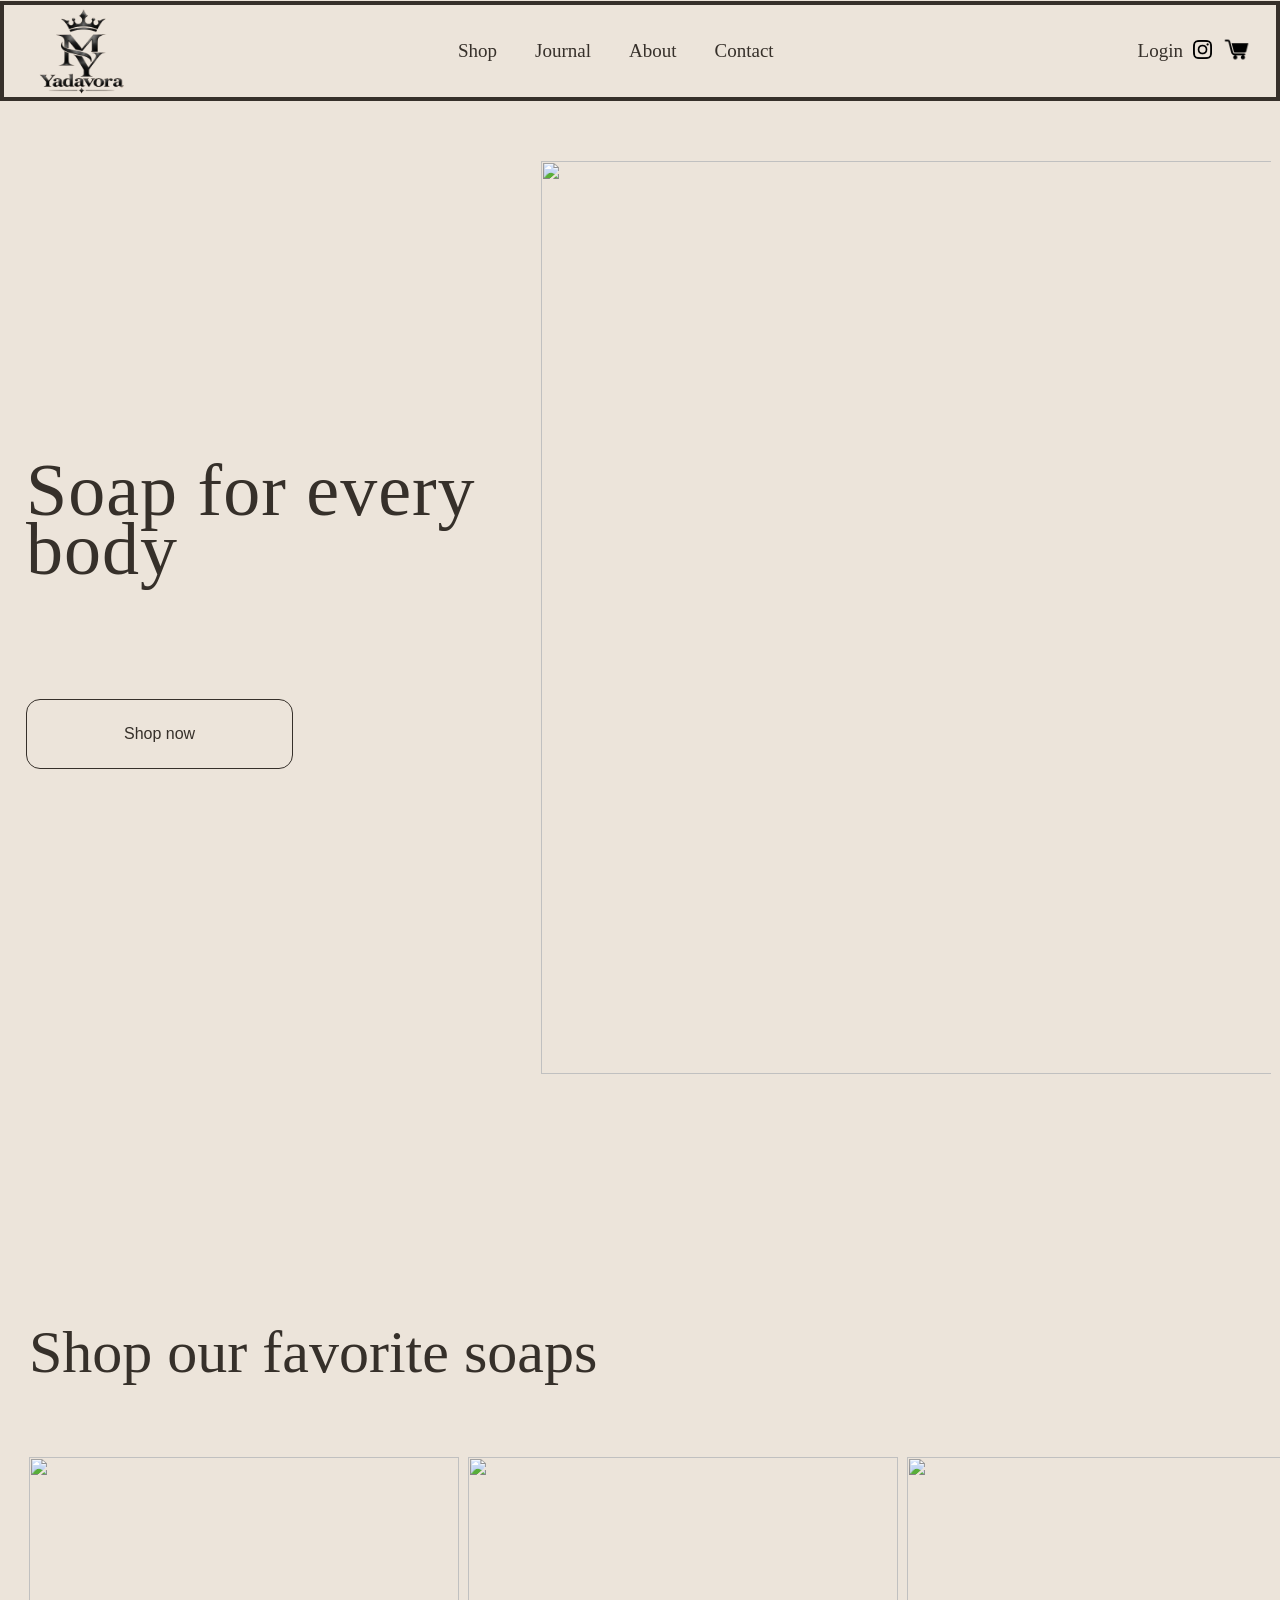
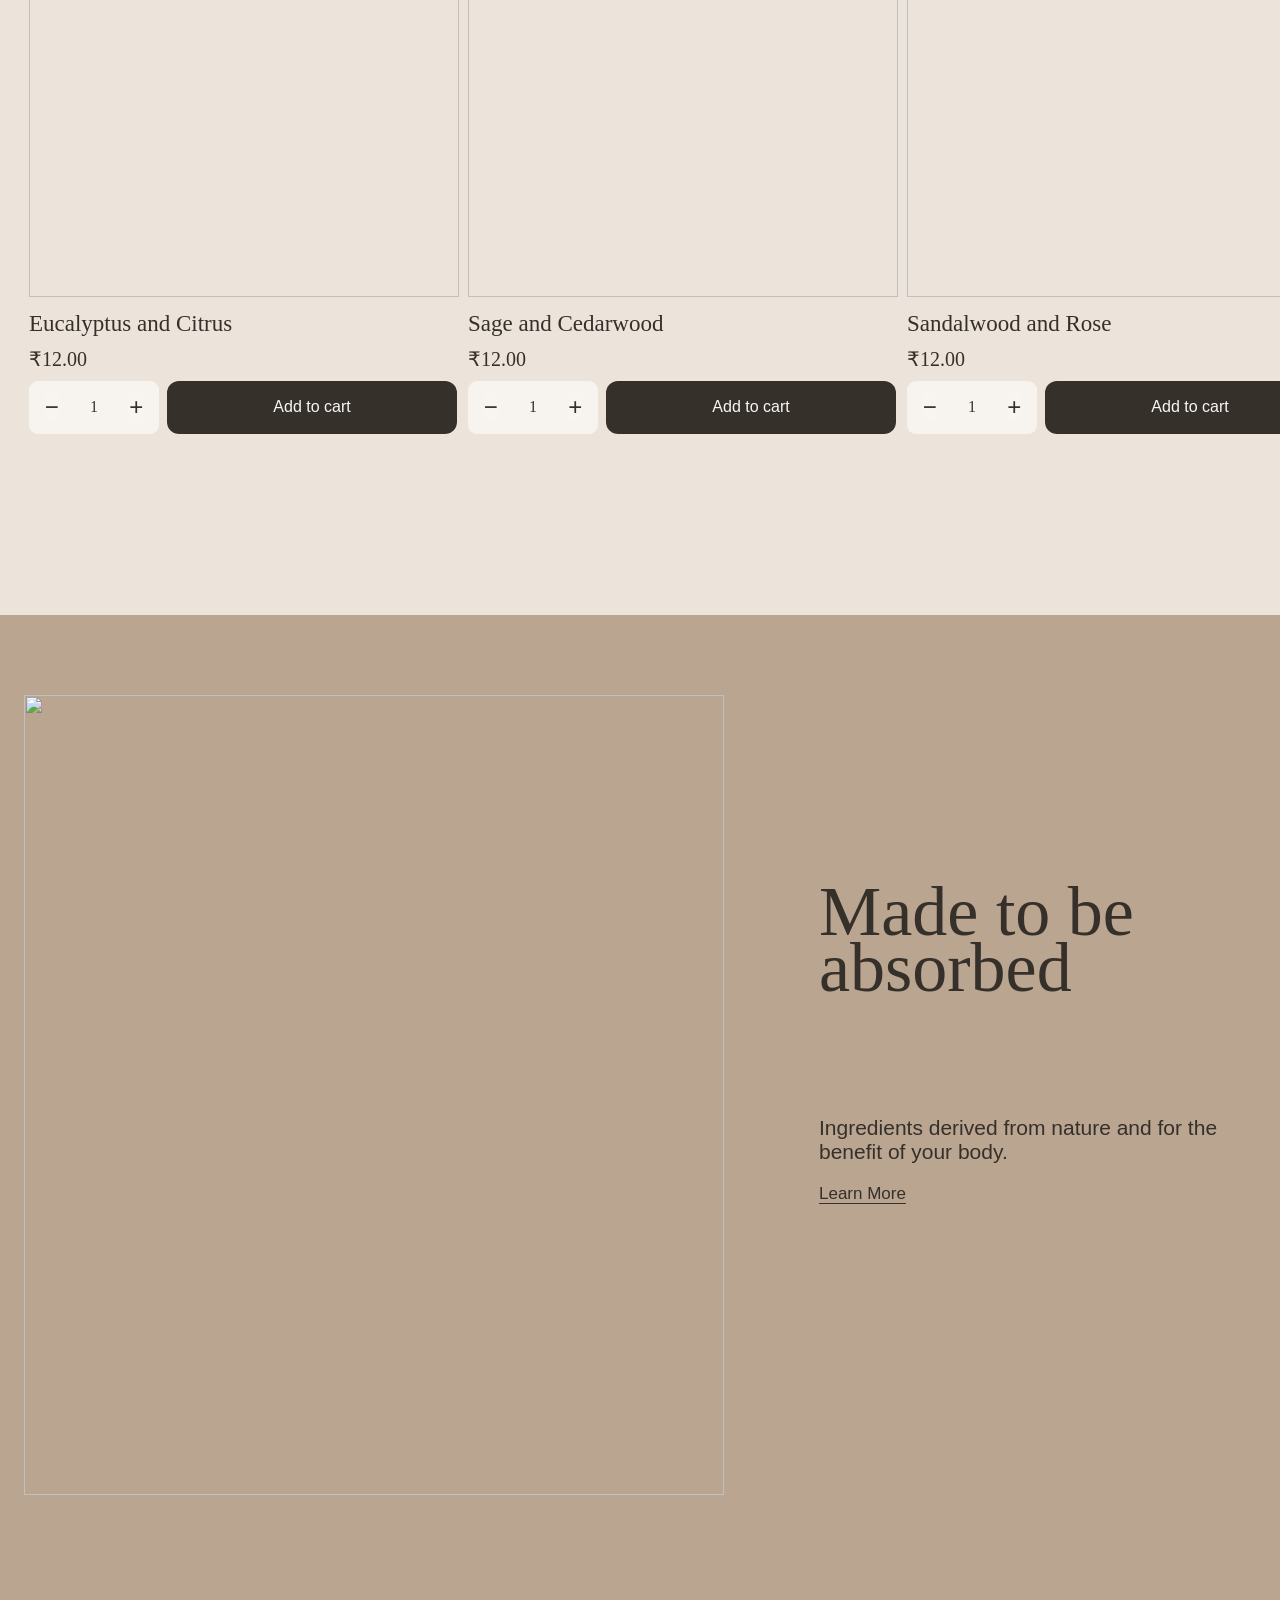
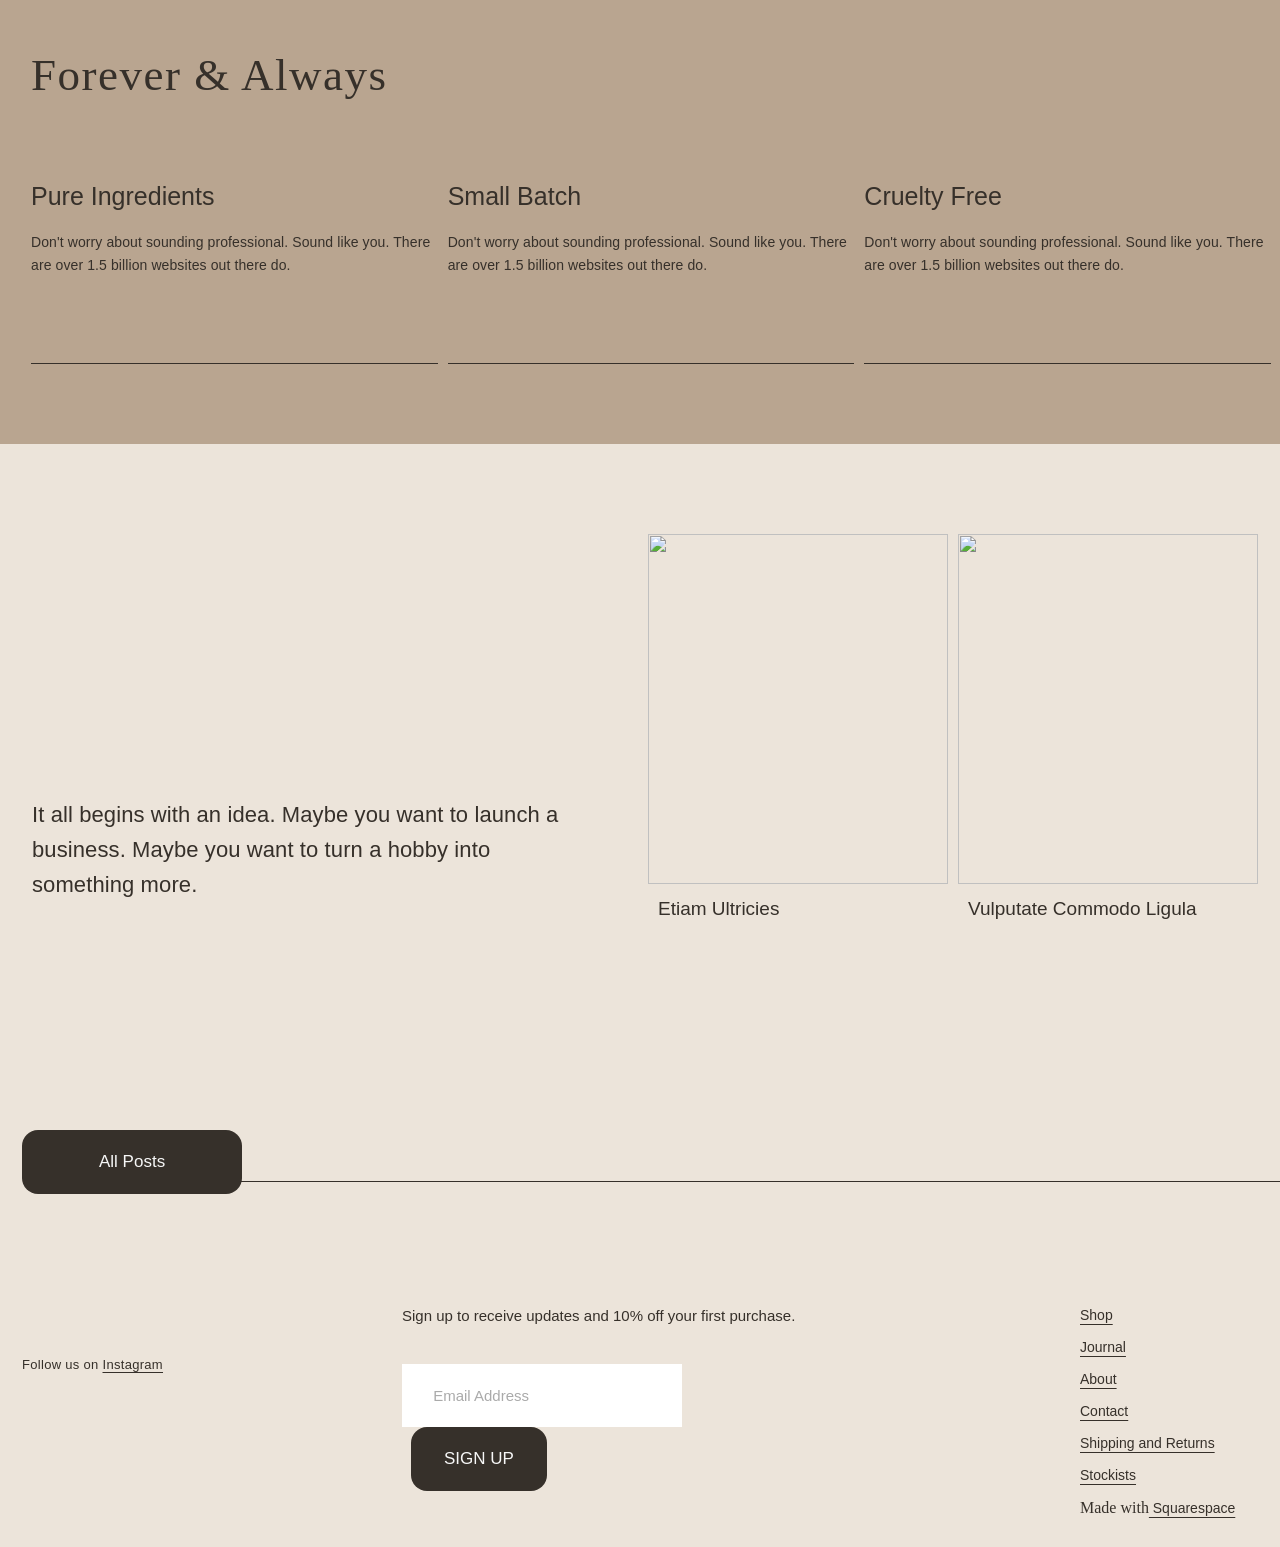
==== index.html @ cd7792d1 "Rename index2.html to index.html" ====
<!DOCTYPE html>
<html lang="en">

<head>
    <meta charset="UTF-8">
    <meta name="viewport" content="width=device-width, initial-scale=1.0">
    <meta charset="UTF-8">
    <title>YaDaVoRa</title>

    <link rel="icon" href="crown.png" type="image/png">
    <link rel="stylesheet" href="style2.css">
    <!-- <link rel="stylesheet" href="style3.css"> -->


</head>

<body>
    <header class="header">
        <img src="yadavora.png" alt="" class="logo">
        <!-- <h2 class="logo">Yadavora</h2> -->
        <ul class="menu">
            <li><a href="#shop">Shop</a></li>
            <li><a href="#">Journal</a></li>
            <li><a href="#">About</a></li>
            <li><a href="#Contact">Contact</a></li>
        </ul>

        <div class="menu-right">
            <a href="#login" class="login"> Login</a>
            <span class="insta"><img src="instagram.png" alt="" height="19px"></span>
            <span class="cart"><img src="cart.png" alt="" height="29px"></span>
        </div>
    </header>

    <section class="page1">
        <div class="hero">
            <div class="hero-left">
                <h1 class="shop">Soap for every body </h1>

                <button class="btn-shop">Shop now</button>
            </div>

            <div class="hero-right">
                <img src="https://images.squarespace-cdn.com/content/v1/624b503af2456b3affdeaaf0/1649102946840-VBXKD4S8ZVR4JYTL8UX2/Natural+Soap+And+Bath+Bomb?format=1500w"
                    alt="" height="500px" width="400px" class="page1-img">
            </div>
        </div>
    </section>

    <section class="page2" id="shop">
        <div class="hero1">
            <h1 class="heading">Shop our favorite soaps</h1>

            <div class="card">
                <div class="card-img1">
                    <img src="https://images.squarespace-cdn.com/content/v1/624b503af2456b3affdeaaf0/1649102908173-GNPTB2B35I70HWCDO763/5.jpg?format=1500w"
                        alt="" class="soap-img">
                    <p class="soap-nam">Eucalyptus and Citrus</p>
                    <p class="soap-pri">₹12.00</p>

                    <div class="cart-area">

                        <div class="quantity">
                            <button>−</button>
                            <span>1</span>
                            <button>+</button>
                        </div>

                        <button class="add-cart">
                            Add to cart
                        </button>
                    </div>

                </div>

                <div class="card-img2">
                    <img src="https://images.squarespace-cdn.com/content/v1/624b503af2456b3affdeaaf0/1649102908053-MNB4EWPLWT4MQC6L038S/1.jpg?format=1500w"
                        alt="" class="soap-img">
                    <p class="soap-nam">Sage and Cedarwood</p>
                    <p class="soap-pri">₹12.00</p>

                    <div class="cart-area">

                        <div class="quantity">
                            <button>−</button>
                            <span>1</span>
                            <button>+</button>
                        </div>

                        <button class="add-cart">
                            Add to cart
                        </button>

                    </div>

                </div>

                <div class="card-img3">
                    <img src="https://images.squarespace-cdn.com/content/v1/624b503af2456b3affdeaaf0/1649102908313-F8Y3YFIHTK47O8T9FB40/6.jpg?format=1500w"
                        alt="" class="soap-img">
                    <p class="soap-nam">Sandalwood and Rose</p>
                    <p class="soap-pri">₹12.00</p>
                    <div class="cart-area">

                        <div class="quantity">
                            <button>−</button>
                            <span>1</span>
                            <button>+</button>
                        </div>

                        <button class="add-cart">
                            Add to cart
                        </button>
                    </div>
                </div>

            </div>


        </div>
    </section>

    <section class="page3">
        <div class="hero3">
            <div class="hero-left3">
                <img src="https://images.squarespace-cdn.com/content/v1/624b503af2456b3affdeaaf0/1649102946869-ZMHJXLKZXPIJQCP6SOS3/image-asset.jpeg?format=750w"
                    alt="" class="page3-img" height="800px" width="700px">
            </div>


            <div class="hero-right3">
                <h1 class="page3-heading">Made to be absorbed</h1>
                <p class="natural">Ingredients derived from nature and for the benefit of your body.</p>
                <a href="#">Learn More</a>
            </div>

        </div>
        <!-- </section> -->
        <!-- <section class="page4"> -->
        <div class="hero4">
            <h1 class="always">Forever & Always </h1>

            <div class="card4">

                <div class="feature">
                    <h2>Pure Ingredients</h2>
                    <p>
                        Don't worry about sounding professional. Sound like you.
                        There are over 1.5 billion websites out there do.
                    </p>
                </div>

                <div class="feature">
                    <h2>Small Batch</h2>
                    <p>
                        Don't worry about sounding professional. Sound like you.
                        There are over 1.5 billion websites out there do.
                    </p>
                </div>

                <div class="feature">
                    <h2>Cruelty Free</h2>
                    <p>
                        Don't worry about sounding professional. Sound like you.
                        There are over 1.5 billion websites out there do.
                    </p>
                </div>




            </div>
        </div>


    </section>

    <section class="page5">
        <div class="hero5">
            <div class="hero-left5">
                <h3 class="business">It all begins with an idea. Maybe you want to launch a <br>business. Maybe you want
                    to turn a hobby into <br> something more. </h3>
            </div>


            <div class="hero-right5">
                <div class="img5">
                    <img src="https://assets.squarespace.com/universal/images-v6/configuration/placeholder/3x4-placeholder-image-1-new.jpg?format=300w"
                        alt="" height="100px">
                    <p>Etiam Ultricies</p>
                </div>
                <div class="img5">
                    <img src="https://assets.squarespace.com/universal/images-v6/configuration/placeholder/3x4-placeholder-image-2-new.jpg?format=300w"
                        alt="" height="100px">
                    <p>Vulputate Commodo Ligula</p>
                </div>
            </div>
        </div>

    </section>


    <div class="posts">
        <button class="post">All Posts</button>
    </div>

    <hr>

    <footer class="footer" id="login">
        <p>Follow us on <span>Instagram</span></p>

        <div class="email" id="Contact">
            <p>Sign up to receive updates and 10% off your first purchase.</p>
            <input type="email" name="email" id="email" placeholder=" Email Address" required  autocomplete="email">
            <button class="sign">SIGN UP</button>
        </div>

        <div class="contact" id="About">
            <a href="#">Shop </a>
            <a href="#">Journal</a>
            <a href="#">About</a>
            <a href="#">Contact </a>
            <a href="#">Shipping and Returns</a>
            <a href="#">Stockists</a>
            <p>Made with<a href="#">  Squarespace</a> </p>
        </div>
    </footer>
</body>

</html>
---- style2.css ----
* {
    margin: 0;
    padding: 0;
    box-sizing: border-box;
    scroll-behavior: smooth;
}

body {
    background: #ECE4DA;
    color: #36302A;
}

/* HEADER */
.header {
    width: 100%;
    height: 100px;
    padding: 0px 25px;
    z-index: 100;
    position: sticky;
    top: 1px;
    display: flex;
    align-items: center;
    justify-content: space-between;

    background: #ECE4DA;
    border: 4px solid #36302A;
}

.logo {
    cursor: pointer;
    height: 91px;
    width: 105px;
    background: #ECE4DA;
}

.menu {
    display: flex;
    gap: 38px;
    margin-right: 10px;
    list-style: none;
}

.menu a {
    cursor: pointer;
    text-decoration: none;
    color: #36302A;
    font-size: 19px;
    font-weight: 400;
}

.login {

    cursor: pointer;
    text-decoration: none;
    color: #36302A;
    font-size: 19px;
    font-weight: 400;
    margin-left: 30px;
}

.menu-right {
    cursor: pointer;
    display: flex;
    gap: 10px;
    align-items: center;
}

.page1 {
    margin-top: 2px;
    width: 100%;
    position: relative;
    padding: 59px 9px;
    box-sizing: border-box;
    overflow: visible;
}

.hero {
    display: grid;
    grid-template-columns: 1fr 1fr;
    align-items: center;
    gap: 10px;
    max-width: 2200px;
    position: relative;
    padding: 0px 0px 0px 17px;
}

.hero-left {
    position: relative;
}

.shop {
    position: absolute;
    bottom: 40px;
    font-size: 74px;
    letter-spacing: 1px;
    font-weight: 500;
    white-space: pre-wrap;
    line-height: 0.8;
}

.btn-shop {
    position: absolute;
    font-size: 16px;
    top: 80px;
    padding: 25px 97px;
    background-color: #ECE4DA;
    border-radius: 14px;
    border: 1px solid #36302A;
    color: #36302A;
    cursor: pointer;
    transition: background-color 0.2s ease-in-out;
    transition: color 0.2s ease-in-out;
}


.btn-shop:hover {
    background-color: #36302A;
    color: aliceblue;
}


.page1-img {
    height: 100%;
    width: 770px;
    padding-left: 40px;
}

.page2 {
    margin-top: 2px;
    width: 100%;
    position: relative;
    padding: 159px 9px;
    box-sizing: border-box;
    overflow: visible;
}

.hero1 {
    padding: 20px 20px;
}

.heading {
    padding-bottom: 70px;
    font-size: 60px;
    font-weight: 500;
}

.card {
    display: grid;
    grid-template-columns: 1fr 1fr 1fr;
    gap: 9px;
}

.soap-nam {
    font-size: 23px;
    padding: 10px 0px;
    font-weight: 400;
    cursor: pointer;
}

.soap-pri {
    font-size: 20px;
    cursor: pointer;
    font-weight: 300;
    padding-bottom: 10px;
}

.cart-area {
    display: flex;
    align-items: center;
    gap: 8px;
}

.quantity {
    height: 53px;
    width: 130px;

    display: flex;
    align-items: center;
    justify-content: space-around;

    background: #f8f5f0f1;
    border-radius: 9px;
}

.quantity:hover {
    border: 1px solid #36302A;
}

.quantity button {
    background-color: #f8f5f0f1;
    border: none;
    cursor: pointer;
    font-weight: 300;
    color: #36302A;
    font-size: 24px;
}

.add-cart {
    height: 53px;
    width: 290px;
    border: none;
    border-radius: 12px;
    background-color: #36302A;
    font-size: 16px;
    color: rgb(247, 247, 247);
    cursor: pointer;
}

.add-cart:hover {
    background-color: #4a423af8;
}


.soap-img {
    height: 440px;
    width: 430px;
}

.page3 {
    margin-top: 2px;
    width: 100%;
    padding: 80px 9px;
    position: relative;
    overflow: visible;
    box-sizing: border-box;
    background-color: #B9A590;
}

.hero3 {
    display: grid;
    grid-template-columns: 690px 1fr;
    gap: 10px;
    max-width: 2200px;
    position: relative;
}

.hero-left3 {
    padding: 0px 15px;
}


.hero-right3 {
    padding: 189px 22px;
    position: relative;
}


.page3-heading {
    padding-left: 88px;
    font-size: 70px;
    font-weight: 500;
    line-height: 0.8;
    font-family: Georgia, "Times New Roman", serif;
}

.natural {
    font-family: Arial, sans-serif;
    padding-top: 120px;
    font-size: 21px;
    padding-left: 88px;
    padding-bottom: 20px;
}

.hero-right3 a {
    display: inline-block;
    padding-left: 88px;
    font-family: Arial, sans-serif;
    font-size: 17px;
    color: #36302A;
    text-decoration: underline;
    text-underline-offset: 4px;
}

.hero4 {
    padding-top: 150px;

}

.always {
    padding-left: 22px;
    font-size: 45px;
    font-weight: 400;
    font-family: Georgia, "Times New Roman", serif;
    letter-spacing: 1.5px;
    padding-bottom: 81px;
}

.card4 {
    padding-left: 22px;
    display: grid;
    grid-template-columns: 1fr 1fr 1fr;
    gap: 10px;
}

.feature h2 {
    font-family: Arial, sans-serif;
    font-size: 25px;
    letter-spacing: 0px;
    font-weight: 400;
    padding-bottom: 20px;
}

.feature p {
    font-size: 14px;
    font-weight: 300;
    font-family: Arial, sans-serif;
    line-height: 1.7;
    letter-spacing: 0.1px;
    padding-bottom: 85px;
    border-bottom: 1px solid #36302A;
}

.page5 {
    margin-top: 90px;
    position: relative;
    box-sizing: border-box;
    overflow: visible;
    width: 100%;
    padding: 0px 22px;
}

.hero5 {
    display: grid;
    grid-template-columns: 1fr 1fr;
    gap: 10px;
    margin-bottom: 200px;
}

.hero-left5 {
    margin-left: 10px;
    margin-top: 235px;
    display: flex;
    align-items: center;
}

.business {
    font-family: Arial, sans-serif;
    font-size: 22px;
    font-weight: 400;
    letter-spacing: 0.1px;
    line-height: 1.6;
}

.hero-right5 {
    display: grid;
    grid-template-columns: 1fr 1fr;
    gap: 10px;
    margin-left: 32px;
}

.img5 img {
    height: 350px;
    width: 300px;
}

.img5 p {
    font-family: Arial, sans-serif;
    font-size: 19px;
    font-weight: 400;
    padding: 10px 10px;
    cursor: pointer;
}

.posts {
    padding-left: 22px;
}



.post {
    margin-bottom: 0px;
    border: none;
    padding: 22px 77px;

    border-radius: 16px;
    font-size: 17px;
    font-family: Arial, sans-serif;
    font-weight: 500;
    background-color: #36302A;
    color: rgb(247, 247, 247);
    cursor: pointer;
}

hr {
    border: none;
    height: 1px;
    background-color: #36302A;
    width: 90%;
    margin-left: auto;
    margin-right: 0;
    margin-top: -13px;
}

.footer {
    margin-top: 50px;
    padding: 0px 22px;
    padding-top: 75px;
    display: grid;
    grid-template-columns: 380px 1fr 1fr;
    padding-bottom: 30px;

}

.footer>p {
    font-family: Arial, Helvetica, sans-serif;
    font-size: 13px;
    font-weight: 500;
    padding-top: 50px;
    letter-spacing: 0.3px;
    margin-right: 20px;
    cursor: pointer;
}

.footer span {
    text-decoration: underline;
    text-underline-offset: 3px;
}

.email {
    font-family: Arial, Helvetica, sans-serif;
    margin-right: 20px;
    cursor: pointer;
}

.email p {
    font-size: 15px;
    padding-bottom: 40px;
}

.email input {
    padding: 23px 63px 23px 27px;
    border: none;
    font-size: 15px;
    
}

input::placeholder {
    color: #aaaaaa;
}

.sign {
    margin-left: 9px;
    border: none;
    padding: 22px 33px;

    border-radius: 16px;
    font-size: 17px;
    font-family: Arial, sans-serif;
    font-weight: 500;
    background-color: #36302A;
    color: rgb(247, 247, 247);
    cursor: pointer;
}

.contact{
    display: grid;
    margin-left: 250px;
}

.contact a{
   padding-bottom: 16px;
   color: #36302A;
   text-underline-offset: 4px;
   font-family: Arial, Helvetica, sans-serif;
   font-size: 14px;
   text-decoration: underline;
   position: relative;
}




























/* =========================
   TABLET RESPONSIVE
========================= */

@media (max-width: 1024px) {

    /* Header */
    .header {
        padding: 10px 18px;
        height: auto;
        min-height: 85px;
        flex-wrap: wrap;
        gap: 15px;
    }

    .logo {
        width: 80px;
        height: auto;
    }

    .menu {
        gap: 18px;
        margin-right: 0;
    }

    .menu a,
    .login {
        font-size: 16px;
    }

    .login {
        margin-left: 0;
    }

    /* Hero section */
    .hero {
        grid-template-columns: 1fr 1fr;
        padding: 0;
    }

    .shop {
        font-size: clamp(38px, 6vw, 60px);
        position: static;
        line-height: 1;
    }

    .btn-shop {
        position: static;
        margin-top: 25px;
        padding: 18px 35px;
    }

    .page1-img {
        width: 100%;
        height: auto;
        padding-left: 0;
    }

    /* Product cards */
    .page2 {
        padding: 80px 15px;
    }

    .heading {
        font-size: 42px;
        padding-bottom: 35px;
    }

    .card {
        grid-template-columns: repeat(2, minmax(0, 1fr));
        gap: 25px 15px;
    }

    .soap-img {
        width: 100%;
        height: auto;
        aspect-ratio: 1 / 1;
        object-fit: cover;
    }

    .soap-nam {
        font-size: 19px;
    }

    .cart-area {
        flex-wrap: wrap;
    }

    .quantity {
        width: 100px;
        max-width: 100%;
    }

    .add-cart {
        flex: 1;
        min-width: 120px;
        width: auto;
    }

    /* Page 3 */
    .page3 {
        padding: 45px 18px;
    }

    .hero3 {
        grid-template-columns: 1fr 1fr;
    }

    .page3-img {
        width: 100%;
        height: auto;
    }

    .hero-right3 {
        padding: 60px 10px;
    }

    .page3-heading {
        padding-left: 0;
        font-size: clamp(35px, 5vw, 52px);
        line-height: 1;
    }

    .natural {
        padding: 35px 0 20px;
        font-size: 17px;
    }

    .hero-right3 a {
        padding-left: 0;
    }

    .hero4 {
        padding-top: 80px;
    }

    .card4 {
        grid-template-columns: repeat(3, minmax(0, 1fr));
        padding-left: 0;
    }

    /* Page 5 */
    .hero5 {
        grid-template-columns: 1fr 1fr;
        margin-bottom: 100px;
    }

    .hero-left5 {
        margin: 50px 0;
    }

    .business {
        font-size: 18px;
    }

    .hero-right5 {
        margin-left: 0;
    }

    .img5 img {
        width: 100%;
        height: auto;
        aspect-ratio: 3 / 4;
        object-fit: cover;
    }

    /* Footer */
    .footer {
        grid-template-columns: 1fr 1fr;
        gap: 35px 20px;
        padding: 45px 18px 25px;
    }

    .footer > p {
        padding-top: 0;
        margin-right: 0;
    }

    .email {
        margin-right: 0;
    }

    .email input {
        width: 100%;
        padding: 18px;
    }

    .sign {
        margin: 10px 0 0;
        padding: 17px 25px;
    }

    .contact {
        margin-left: 0;
    }

    hr {
        width: 90%;
    }
}


/* =========================
   MOBILE RESPONSIVE
========================= */

@media (max-width: 600px) {

    body {
        overflow-x: hidden;
    }

    /* Header */
    .header {
        position: sticky;
        top: 0;
        z-index: 100;
        padding: 10px 12px;
        border-width: 2px;
        gap: 12px;
    }

    .logo {
        width: 65px;
        height: auto;
    }

    .menu {
        order: 3;
        width: 100%;
        justify-content: space-between;
        gap: 8px;
        margin: 0;
    }

    .menu a {
        font-size: 14px;
    }

    .menu-right {
        gap: 10px;
    }

    .login {
        font-size: 14px;
    }

    .insta img {
        width: 17px;
        height: auto;
    }

    .cart img {
        width: 24px;
        height: auto;
    }

    /* Hero */
    .page1 {
        padding: 35px 15px;
    }

    .hero {
        grid-template-columns: 1fr;
        gap: 30px;
    }

    .shop {
        font-size: clamp(38px, 10vw, 54px);
        line-height: 1.05;
        letter-spacing: 0;
    }

    .btn-shop {
        margin-top: 18px;
        padding: 15px 28px;
        font-size: 15px;
        border-radius: 10px;
    }

    .page1-img {
        display: block;
        width: 100%;
        height: auto;
        padding: 0;
    }

    /* Shop products */
    .page2 {
        padding: 50px 15px;
    }

    .hero1 {
        padding: 0;
    }

    .heading {
        font-size: clamp(30px, 8vw, 40px);
        line-height: 1.1;
        padding-bottom: 28px;
    }

    .card {
        grid-template-columns: 1fr;
        gap: 35px;
    }

    .soap-img {
        display: block;
        width: 100%;
        height: auto;
        aspect-ratio: 1 / 1;
        object-fit: cover;
    }

    .soap-nam {
        font-size: 20px;
        padding: 12px 0 5px;
    }

    .soap-pri {
        font-size: 17px;
    }

    .cart-area {
        display: flex;
        flex-wrap: nowrap;
        gap: 8px;
    }

    .quantity {
        flex: 0 0 95px;
        width: 95px;
        height: 48px;
    }

    .add-cart {
        flex: 1;
        min-width: 0;
        height: 48px;
        font-size: 14px;
        border-radius: 9px;
    }

    /* Ingredients section */
    .page3 {
        padding: 35px 15px;
    }

    .hero3 {
        grid-template-columns: 1fr;
        gap: 10px;
    }

    .hero-left3 {
        padding: 0;
    }

    .page3-img {
        display: block;
        width: 100%;
        height: auto;
    }

    .hero-right3 {
        padding: 30px 0 15px;
    }

    .page3-heading {
        padding: 0;
        font-size: clamp(36px, 9vw, 48px);
        line-height: 1.05;
    }

    .natural {
        padding: 22px 0;
        font-size: 17px;
        line-height: 1.6;
    }

    .hero-right3 a {
        padding: 0;
    }

    /* Features */
    .hero4 {
        padding-top: 65px;
    }

    .always {
        padding: 0 0 30px;
        font-size: 35px;
        line-height: 1.2;
    }

    .card4 {
        grid-template-columns: 1fr;
        gap: 25px;
        padding: 0;
    }

    .feature h2 {
        font-size: 22px;
        padding-bottom: 12px;
    }

    .feature p {
        font-size: 14px;
        padding-bottom: 25px;
        line-height: 1.7;
    }

    /* Journal / posts section */
    .page5 {
        margin-top: 50px;
        padding: 0 15px;
    }

    .hero5 {
        grid-template-columns: 1fr;
        gap: 30px;
        margin-bottom: 55px;
    }

    .hero-left5 {
        margin: 0;
    }

    .business {
        font-size: 18px;
        line-height: 1.6;
    }

    .business br {
        display: none;
    }

    .hero-right5 {
        grid-template-columns: repeat(2, minmax(0, 1fr));
        gap: 12px;
        margin: 0;
    }

    .img5 img {
        display: block;
        width: 100%;
        height: auto;
        aspect-ratio: 3 / 4;
        object-fit: cover;
    }

    .img5 p {
        padding: 9px 0;
        font-size: 14px;
        line-height: 1.4;
    }

    .posts {
        padding: 0 15px;
    }

    .post {
        padding: 16px 35px;
        font-size: 15px;
    }

    /* Divider */
    hr {
        width: 90%;
        margin: 15px auto 0;
        height: 1px;
    }

    /* Footer */
    .footer {
        grid-template-columns: 1fr;
        gap: 30px;
        margin-top: 25px;
        padding: 25px 15px;
    }

    .footer > p {
        font-size: 14px;
        padding: 0;
        margin: 0;
    }

    .email {
        margin: 0;
    }

    .email p {
        font-size: 14px;
        line-height: 1.6;
        padding-bottom: 18px;
    }

    .email input {
        display: block;
        width: 100%;
        min-width: 0;
        padding: 17px 15px;
        font-size: 15px;
        border: 1px solid #36302A;
        background: #F8F5F0;
        border-radius: 8px;
    }

    .sign {
        width: 100%;
        margin: 10px 0 0;
        padding: 16px;
        font-size: 15px;
        border-radius: 9px;
    }

    .contact {
        display: flex;
        flex-direction: column;
        align-items: flex-start;
        gap: 15px;
        margin: 0;
    }

    .contact a {
        padding-bottom: 2px;
        font-size: 14px;
    }

    .contact p {
        font-size: 13px;
        line-height: 1.7;
        overflow-wrap: anywhere;
    }
}


/* Very small phones */
@media (max-width: 360px) {

    .header {
        padding: 8px;
    }

    .menu {
        gap: 5px;
    }

    .menu a {
        font-size: 12px;
    }

    .login {
        font-size: 13px;
    }

    .heading {
        font-size: 29px;
    }

    .cart-area {
        gap: 5px;
    }

    .quantity {
        flex-basis: 80px;
        width: 80px;
    }

    .add-cart {
        font-size: 12px;
    }
}
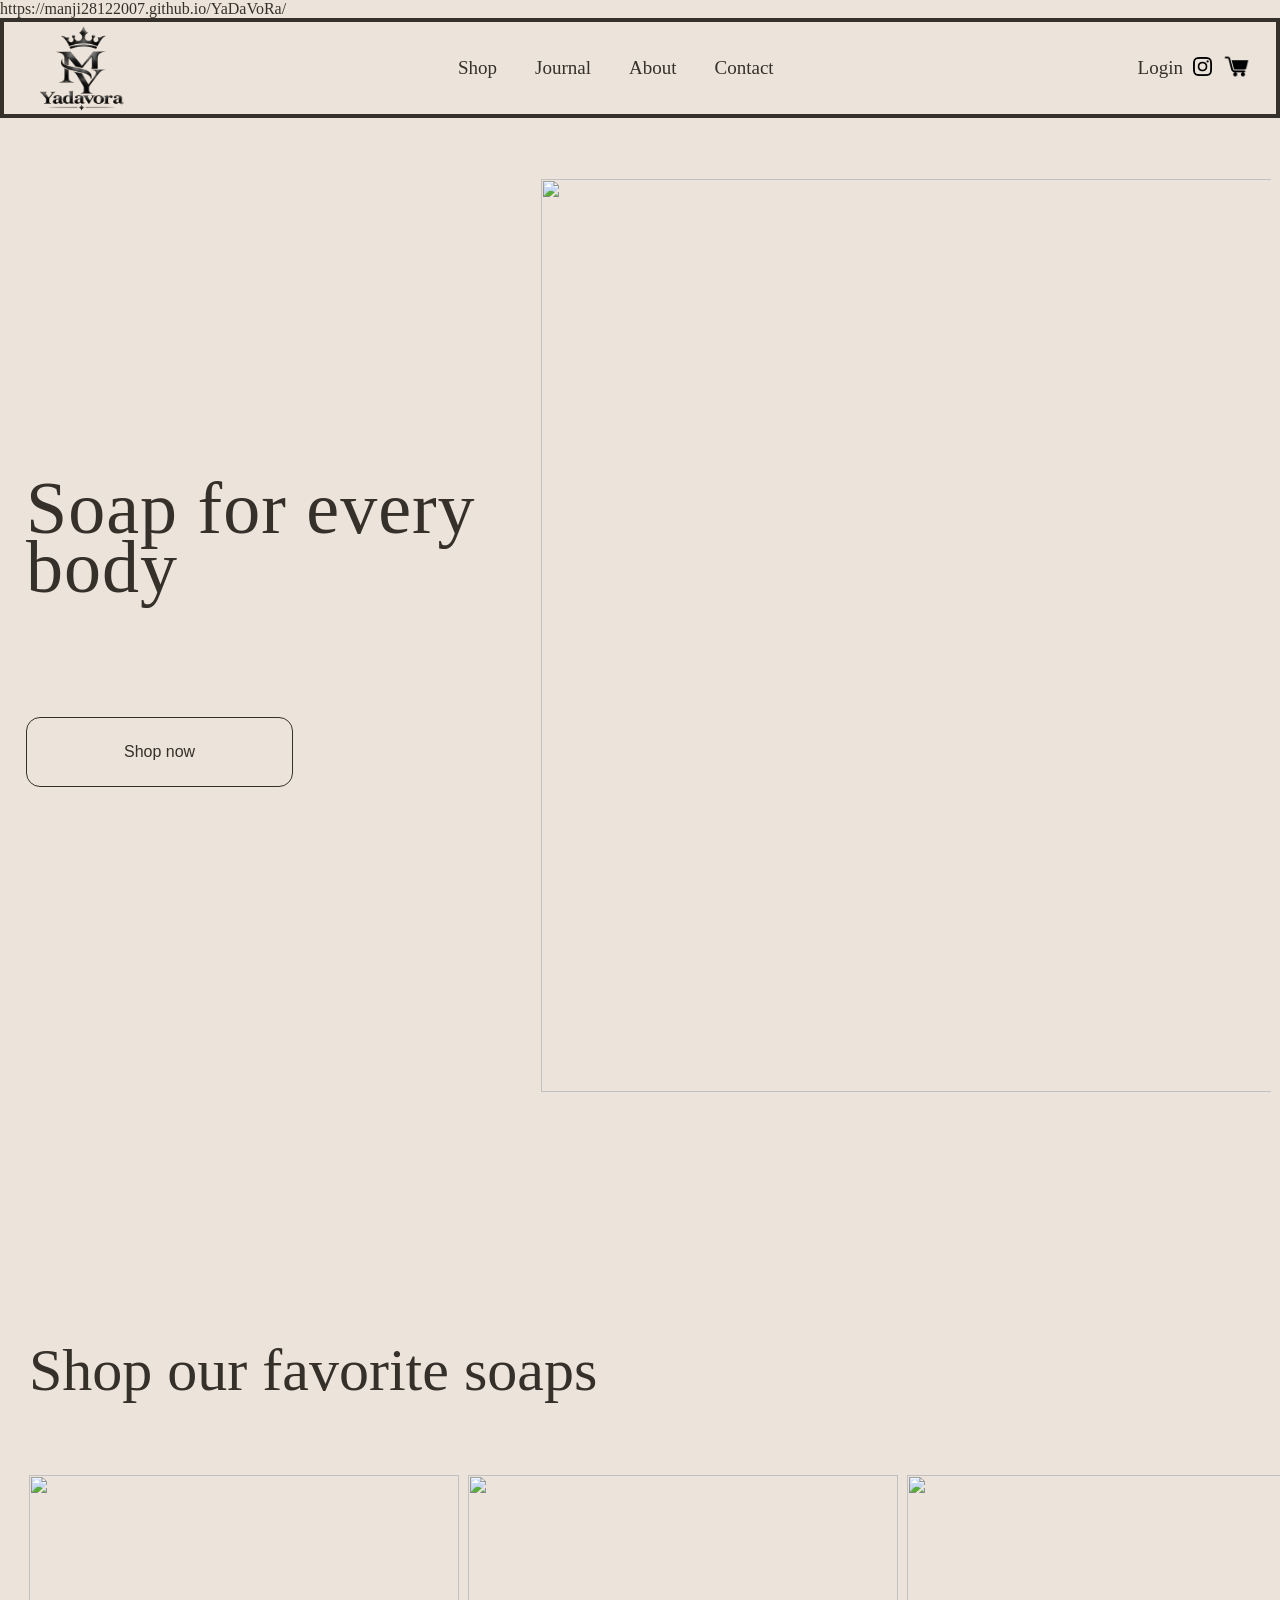
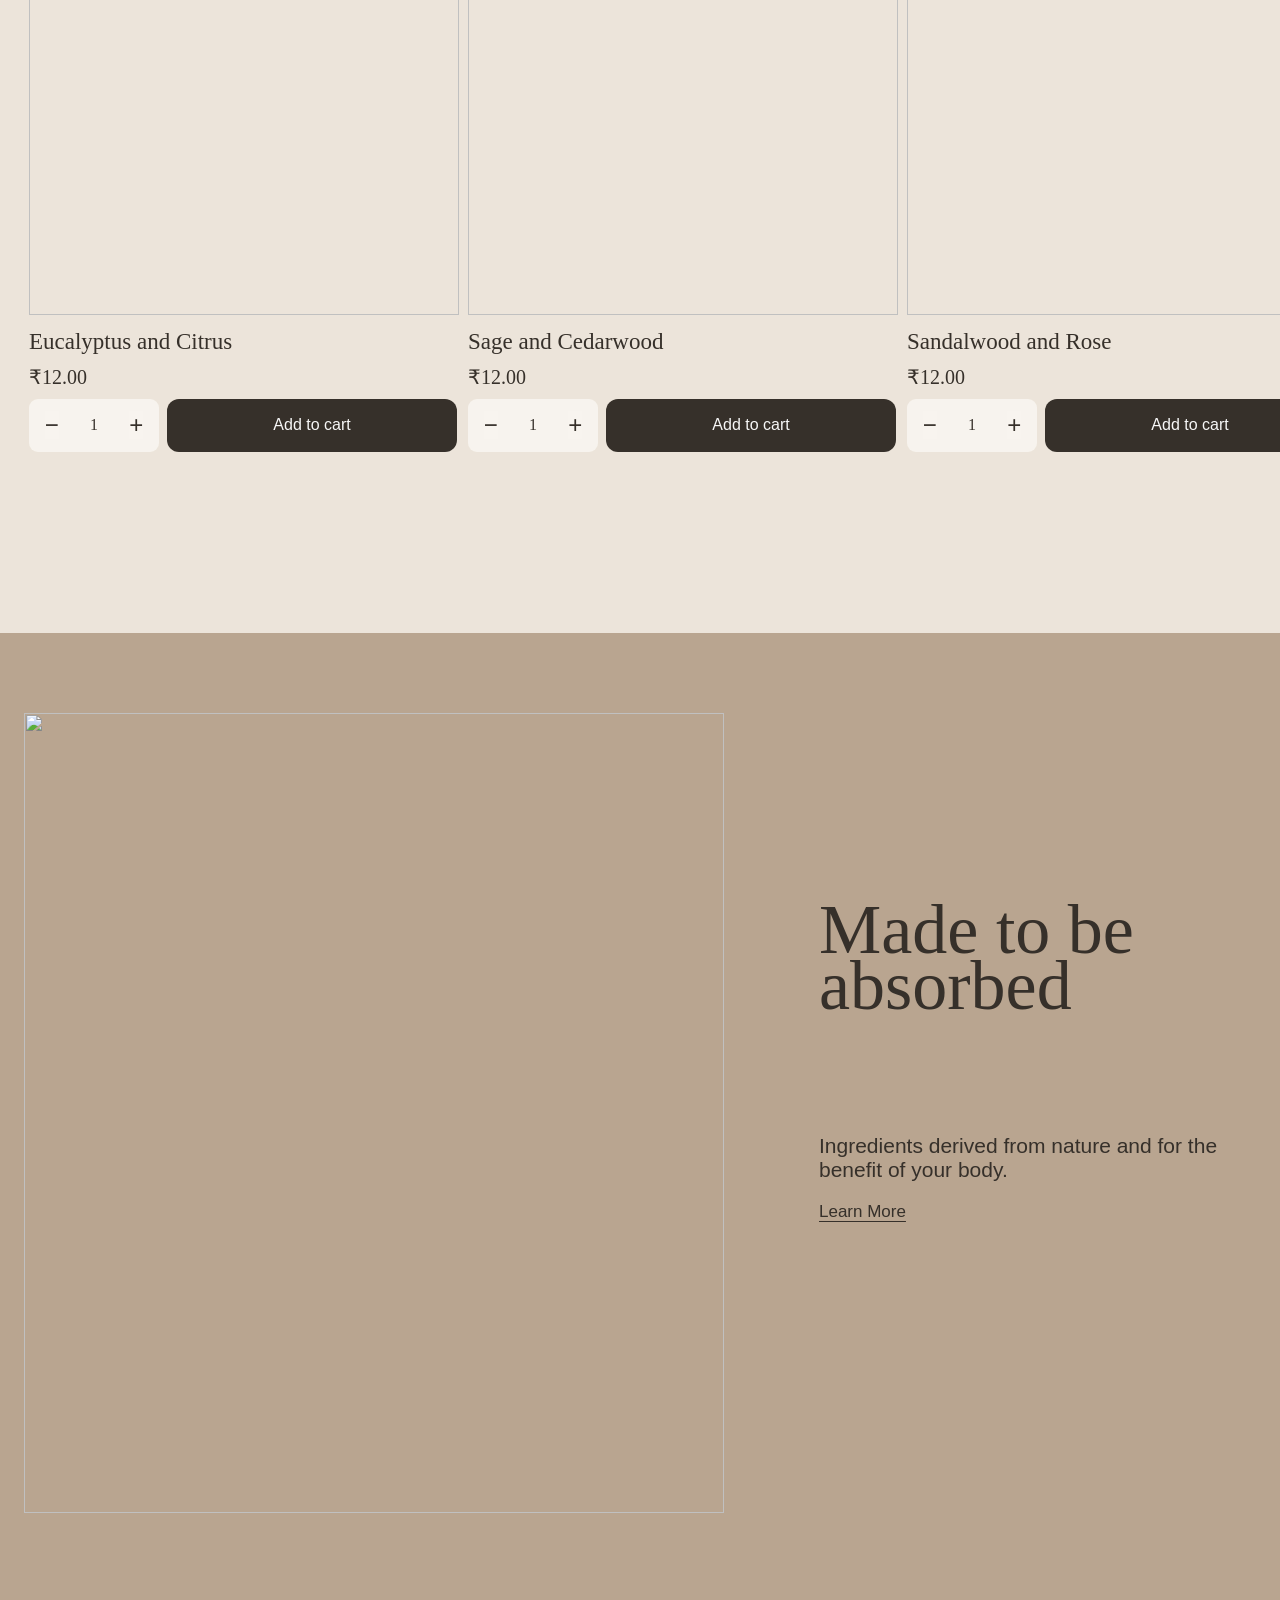
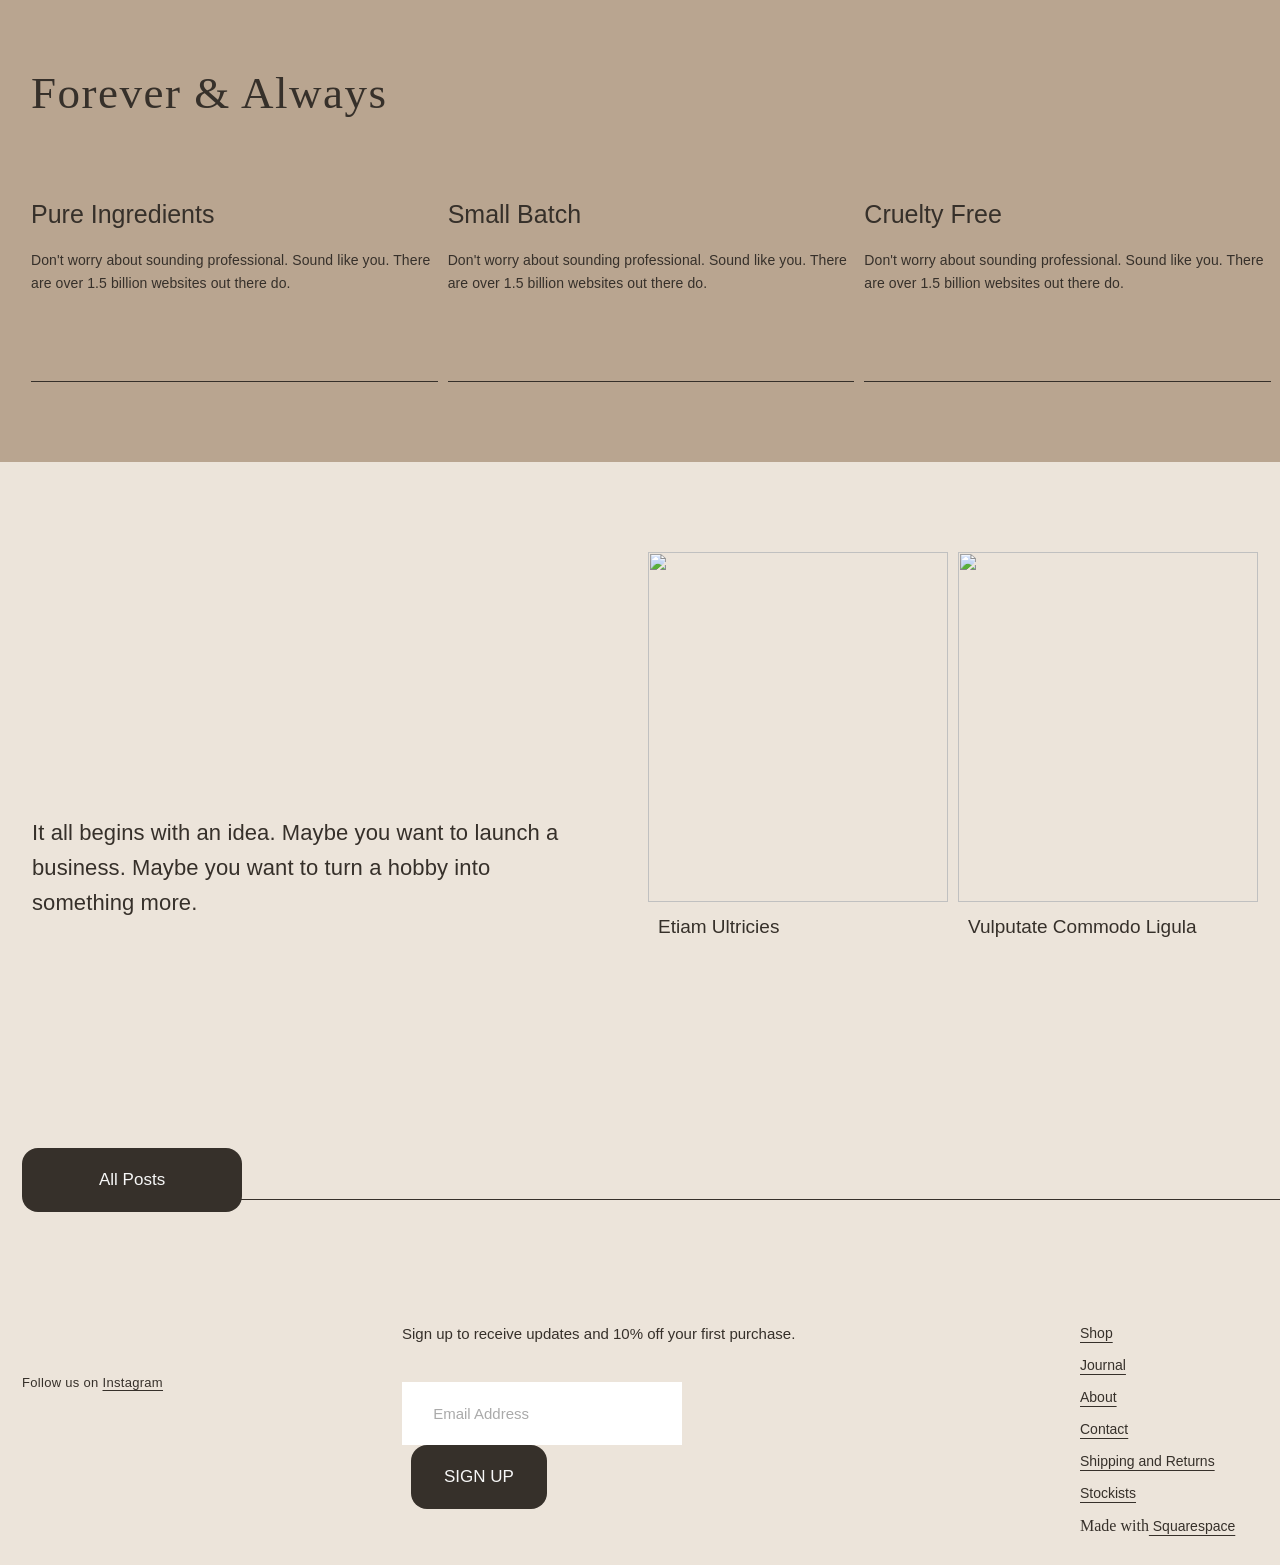
==== commit c8e7e9d1: "Update index.html" ====
--- a/index.html
+++ b/index.html
@@ -2,9 +2,9 @@
 <html lang="en">
 
 <head>
-    <meta charset="UTF-8">
     <meta name="viewport" content="width=device-width, initial-scale=1.0">
-    <meta charset="UTF-8">
+        <meta charset="UTF-8">
+      https://manji28122007.github.io/YaDaVoRa/
     <title>YaDaVoRa</title>
 
     <link rel="icon" href="crown.png" type="image/png">
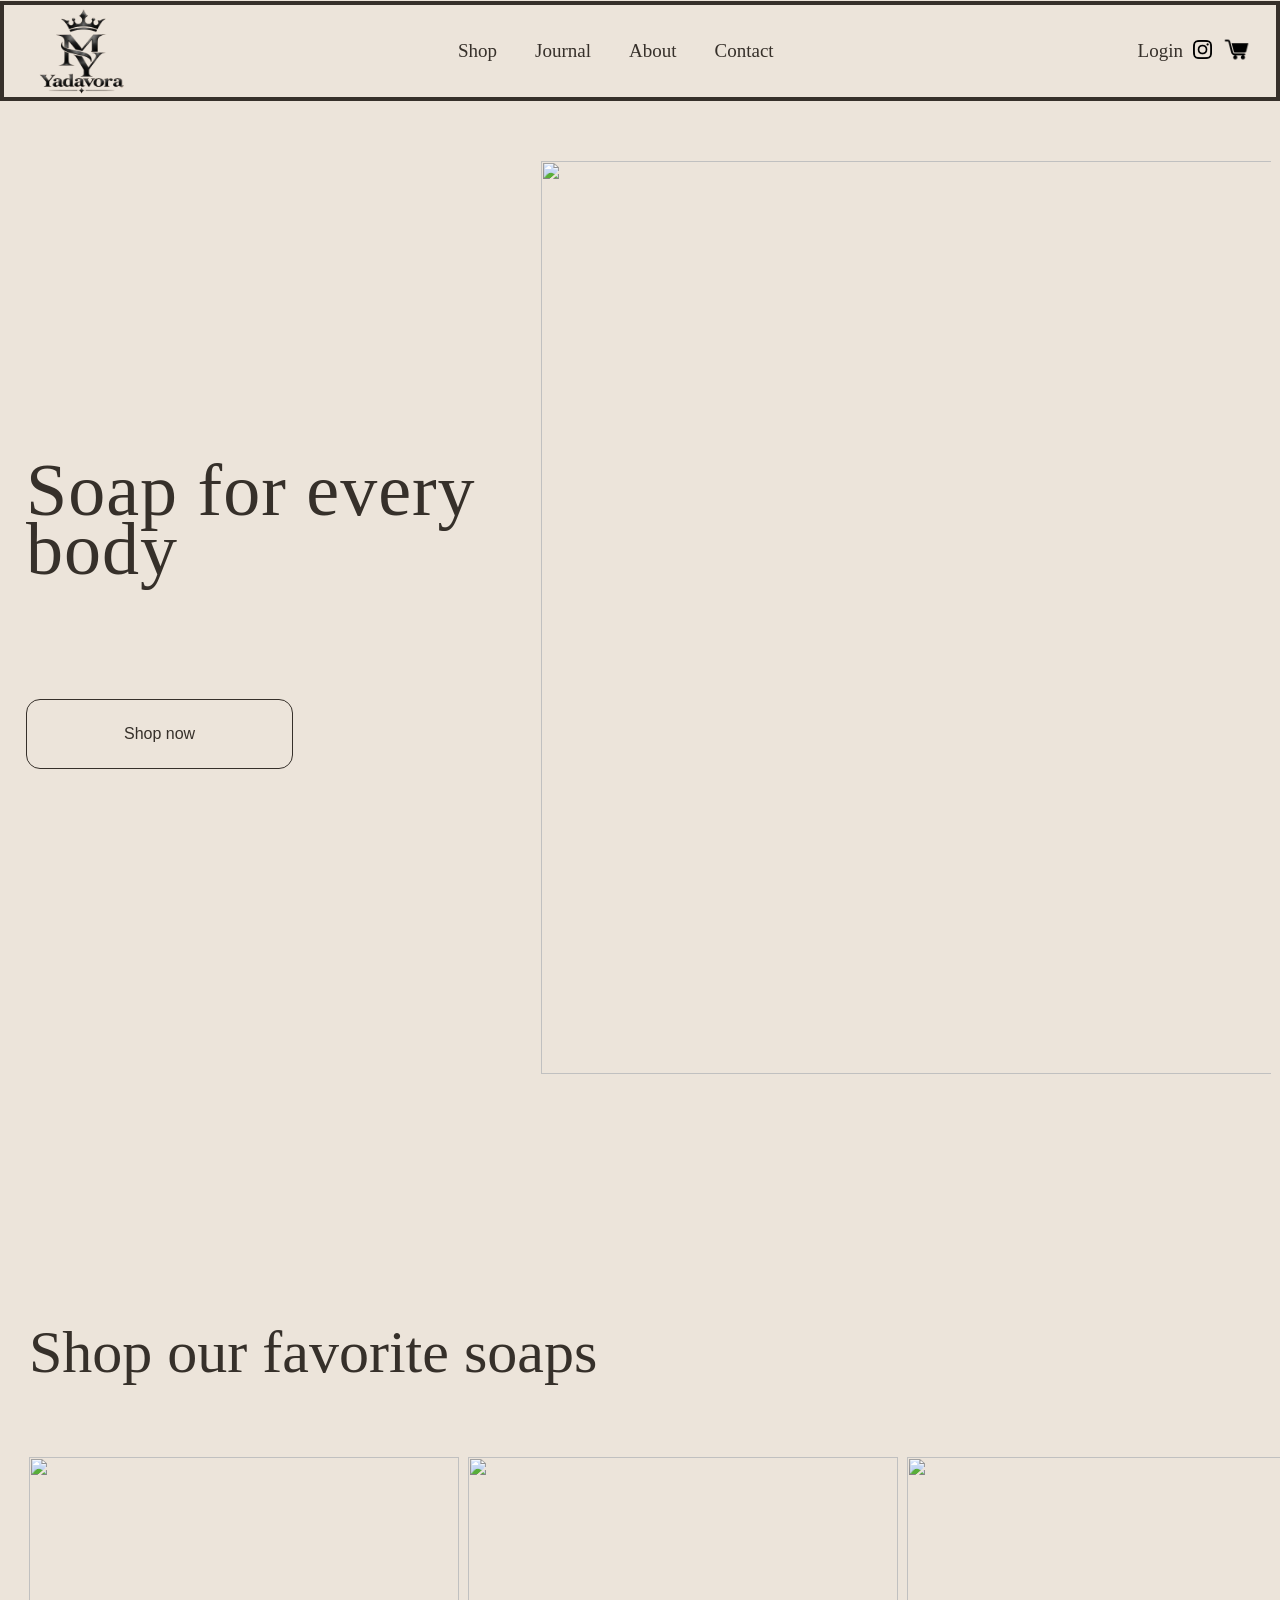
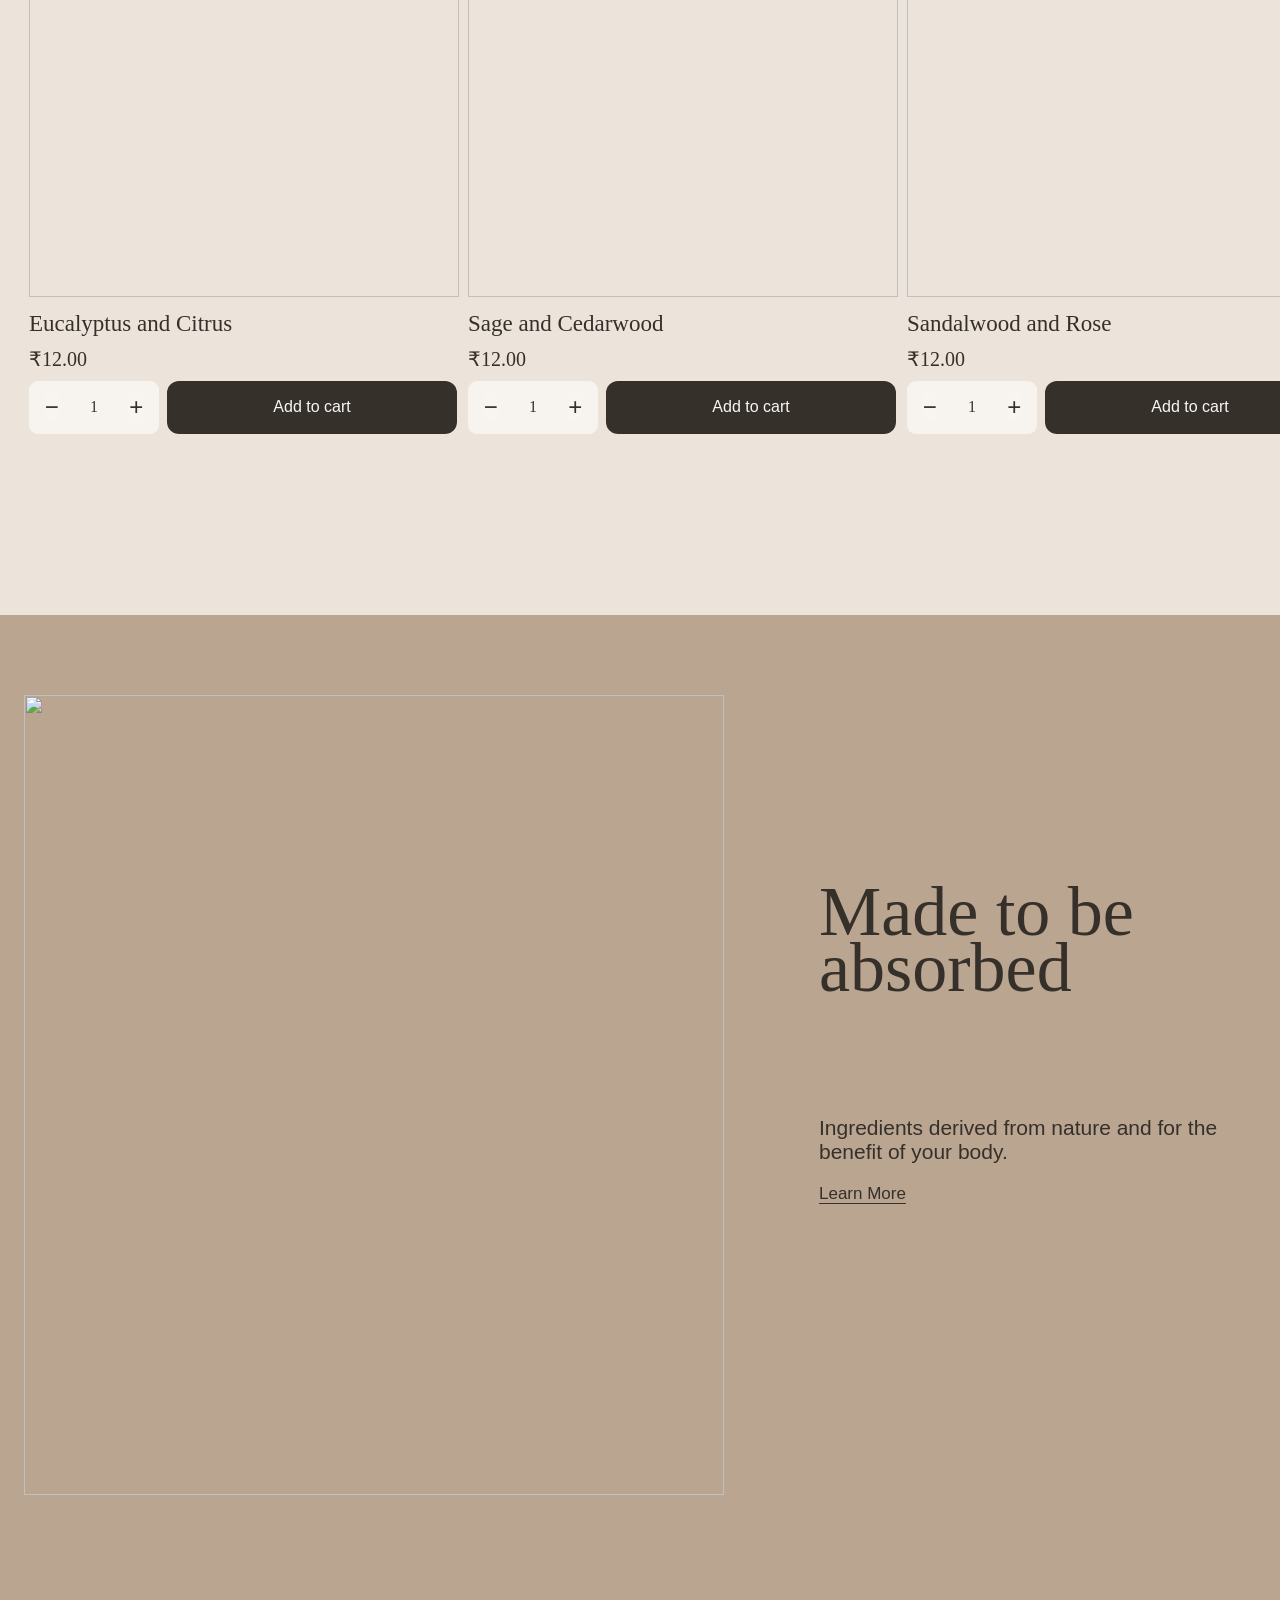
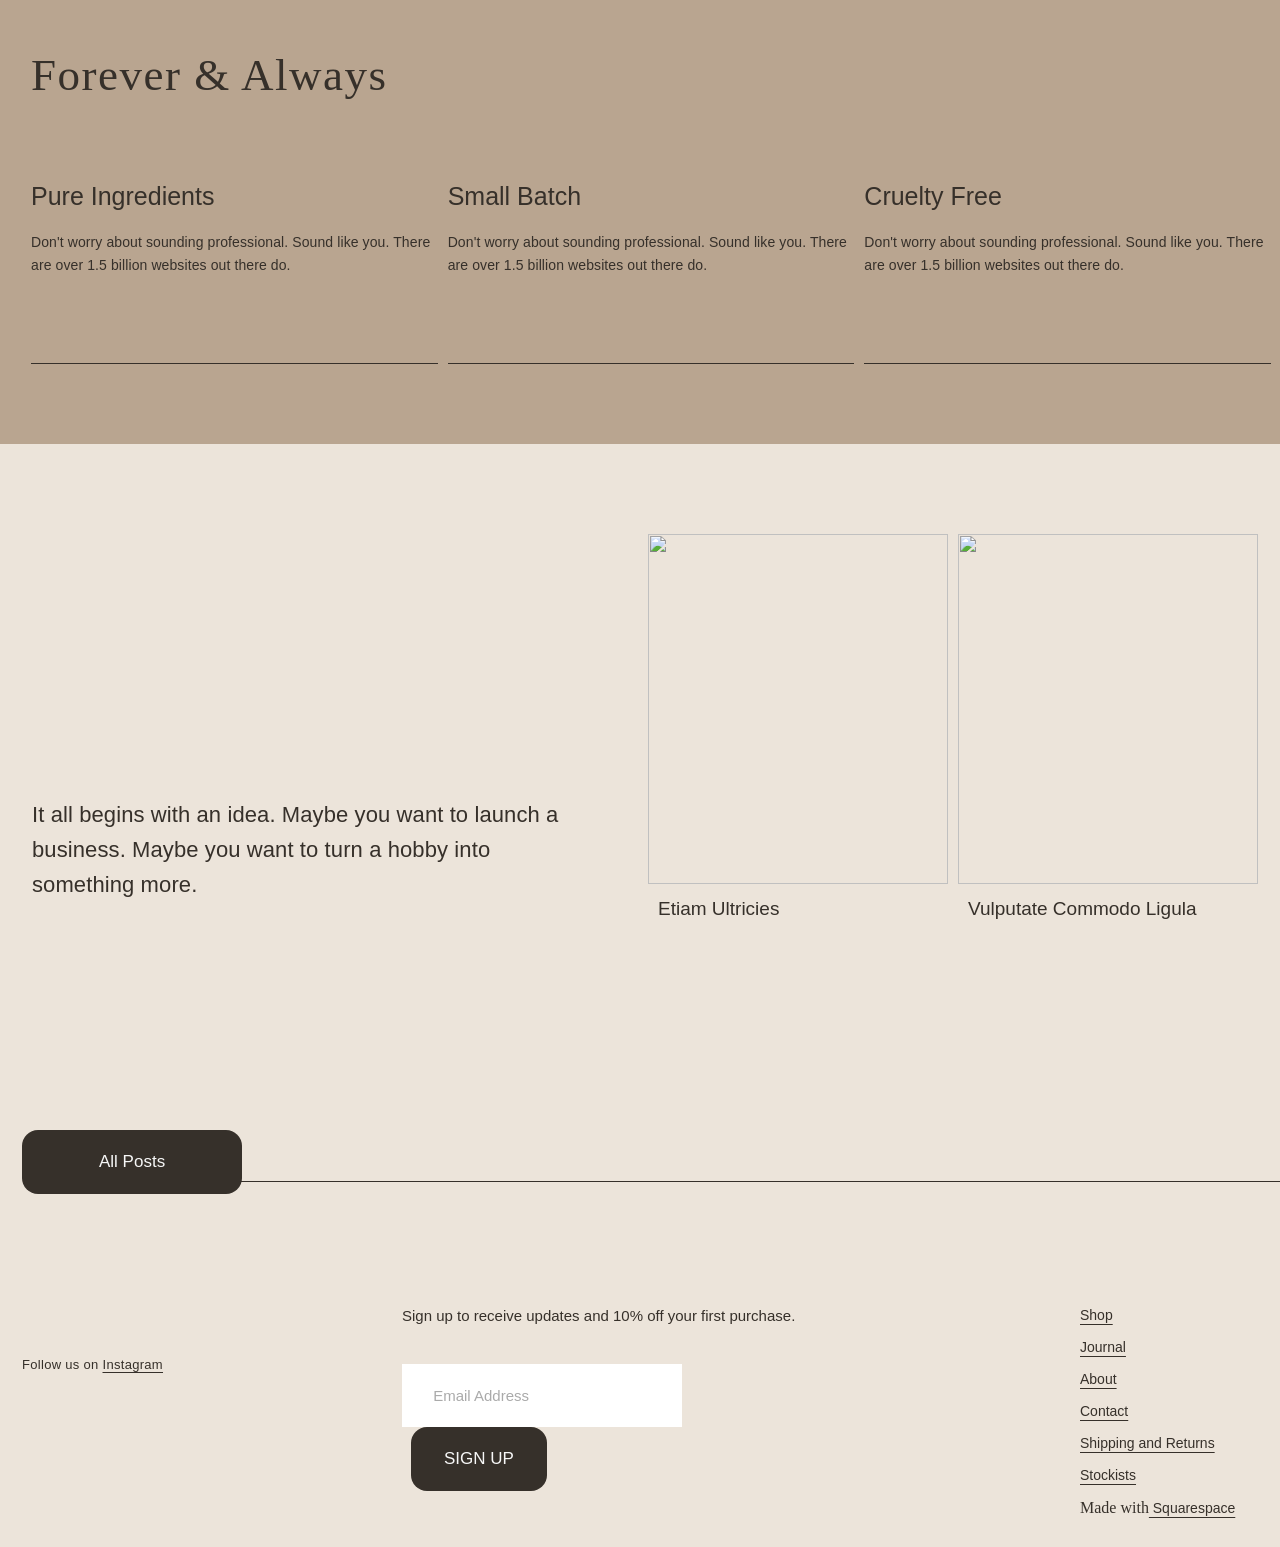
==== commit 230149ce: "Update index.html" ====
--- a/index.html
+++ b/index.html
@@ -4,7 +4,6 @@
 <head>
     <meta name="viewport" content="width=device-width, initial-scale=1.0">
         <meta charset="UTF-8">
-      https://manji28122007.github.io/YaDaVoRa/
     <title>YaDaVoRa</title>
 
     <link rel="icon" href="crown.png" type="image/png">
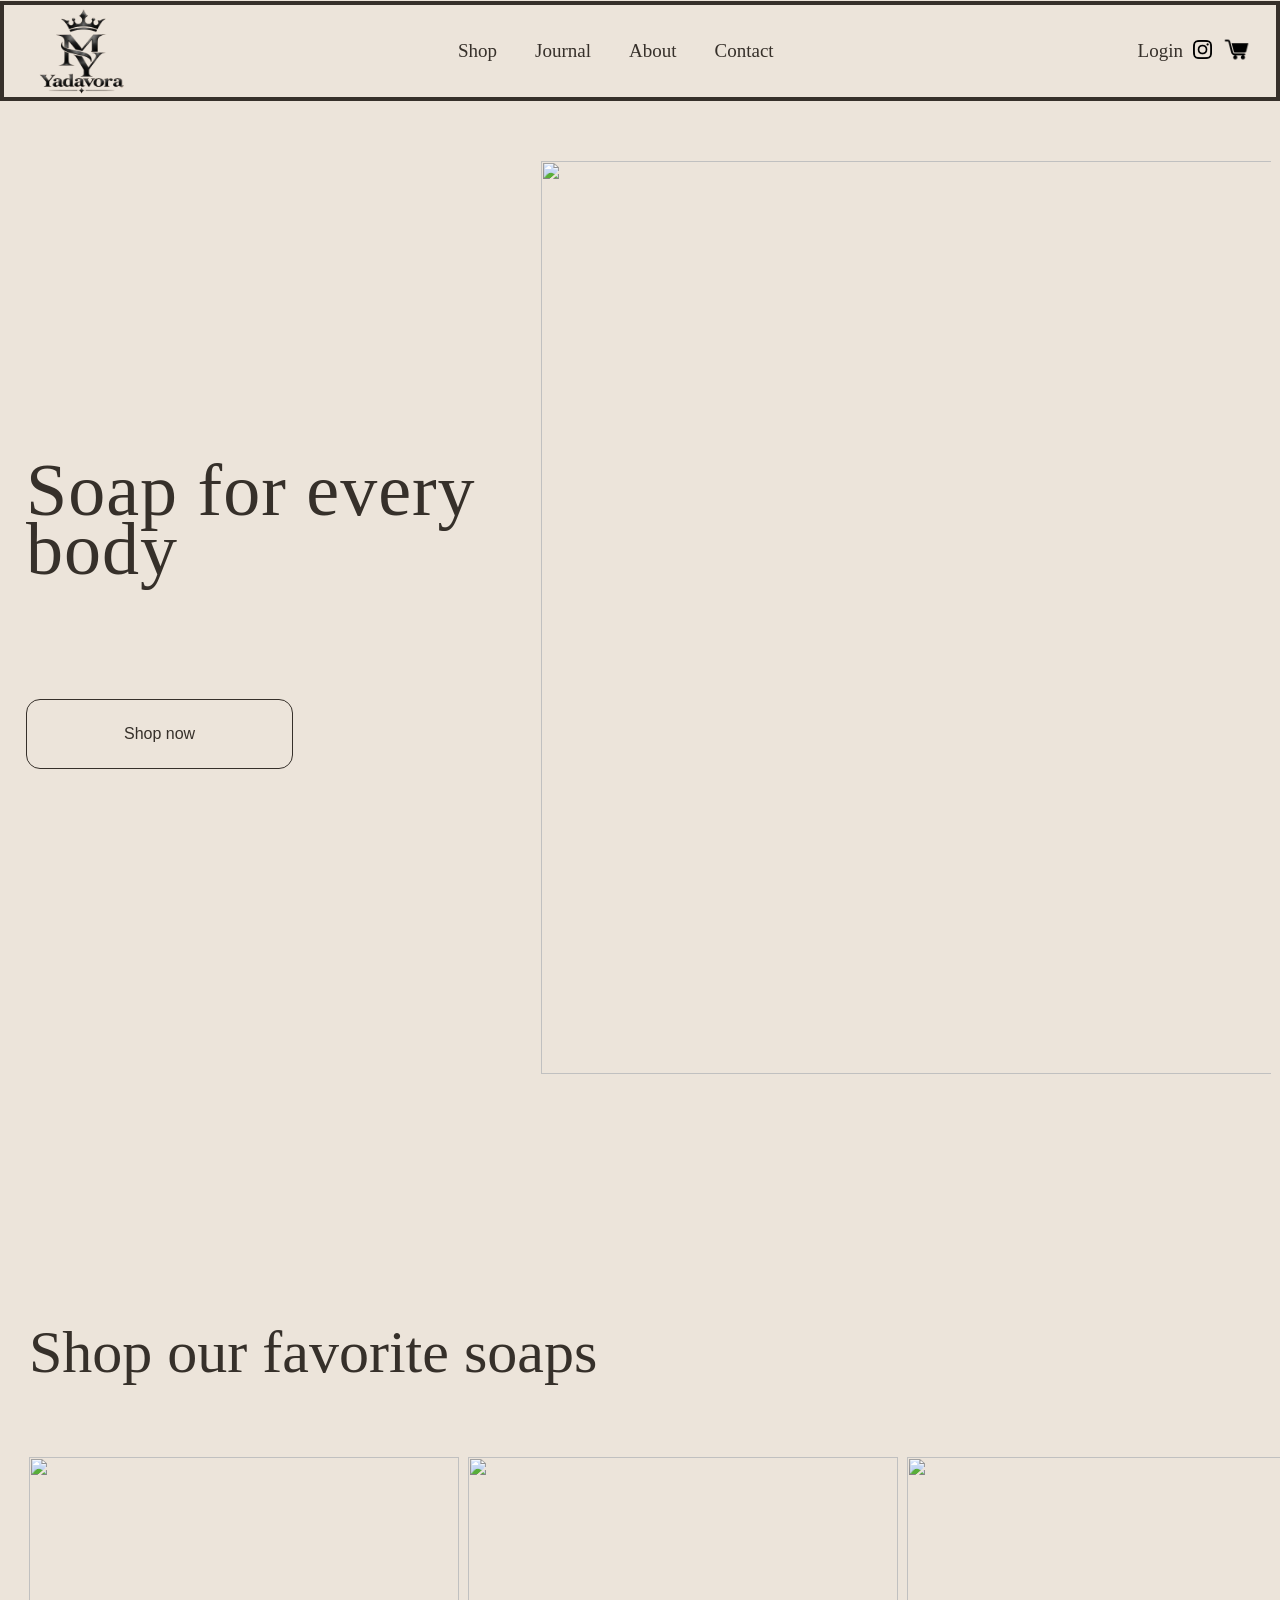
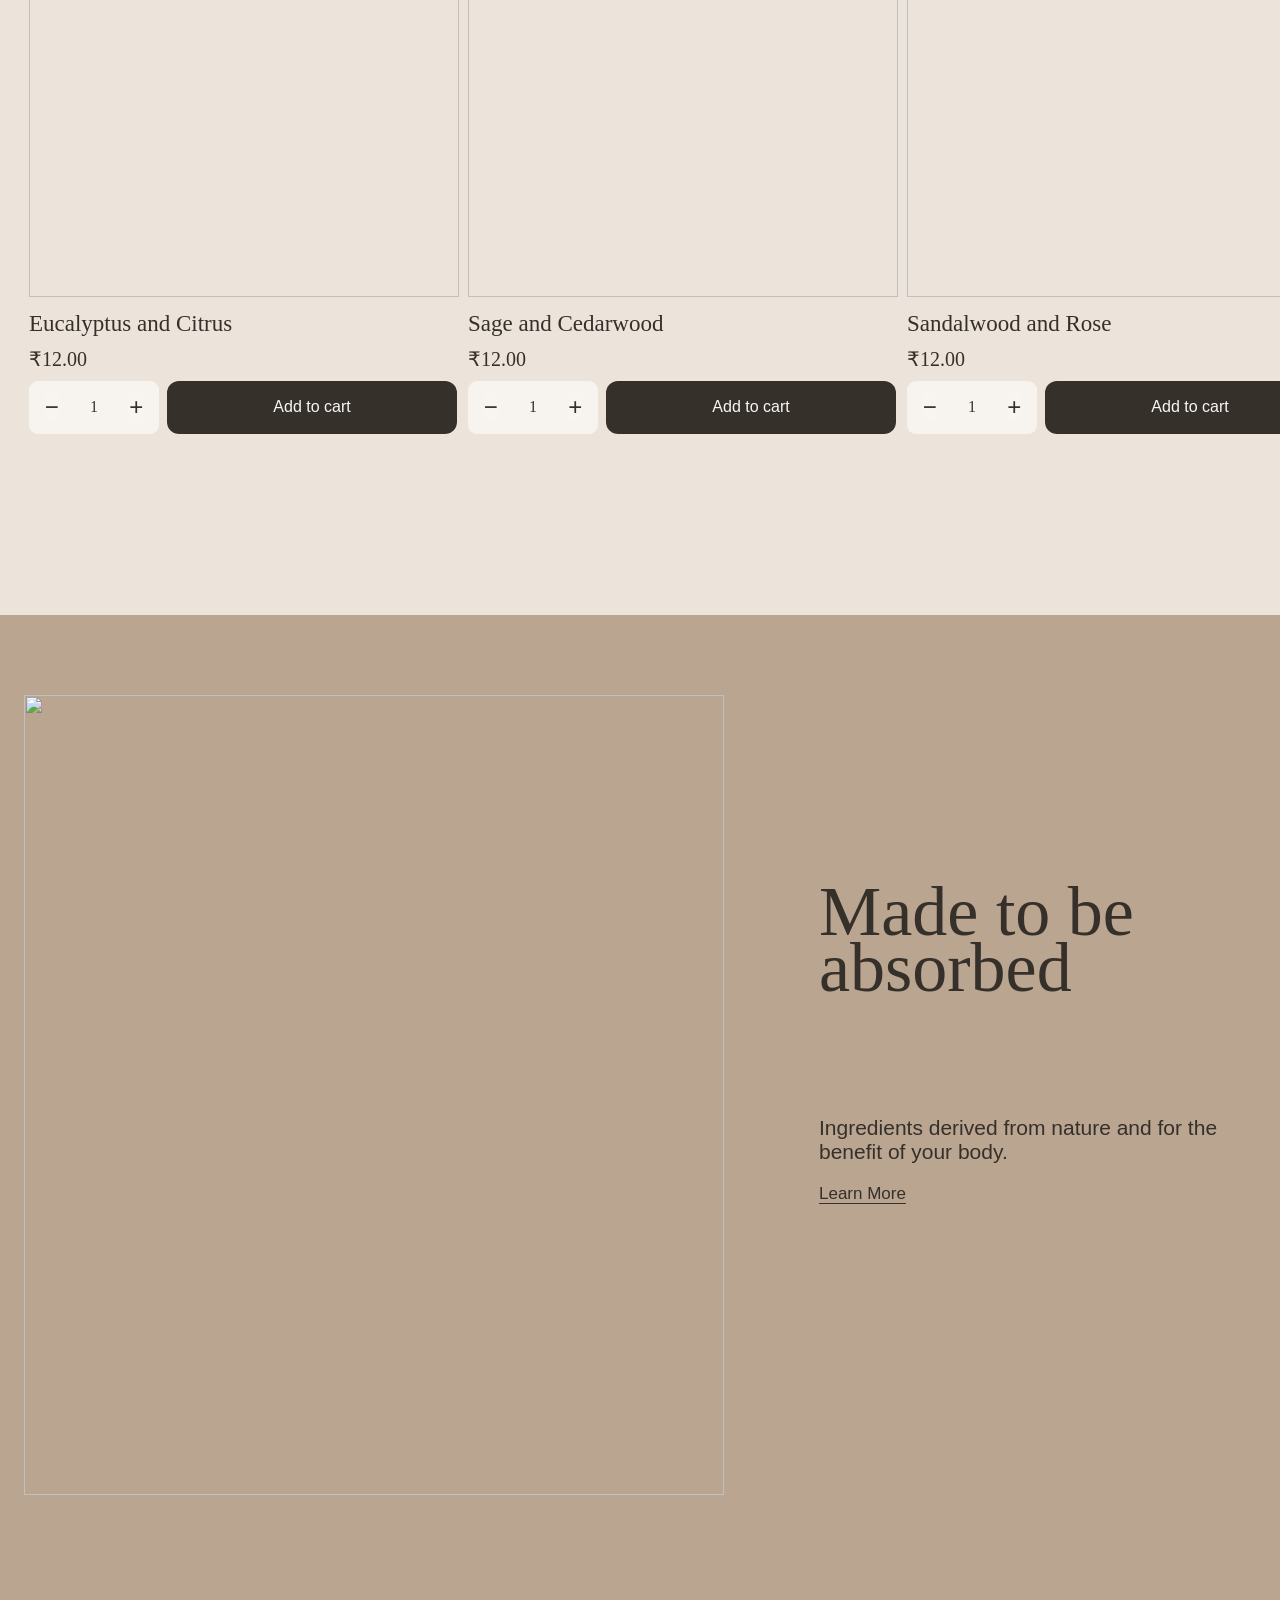
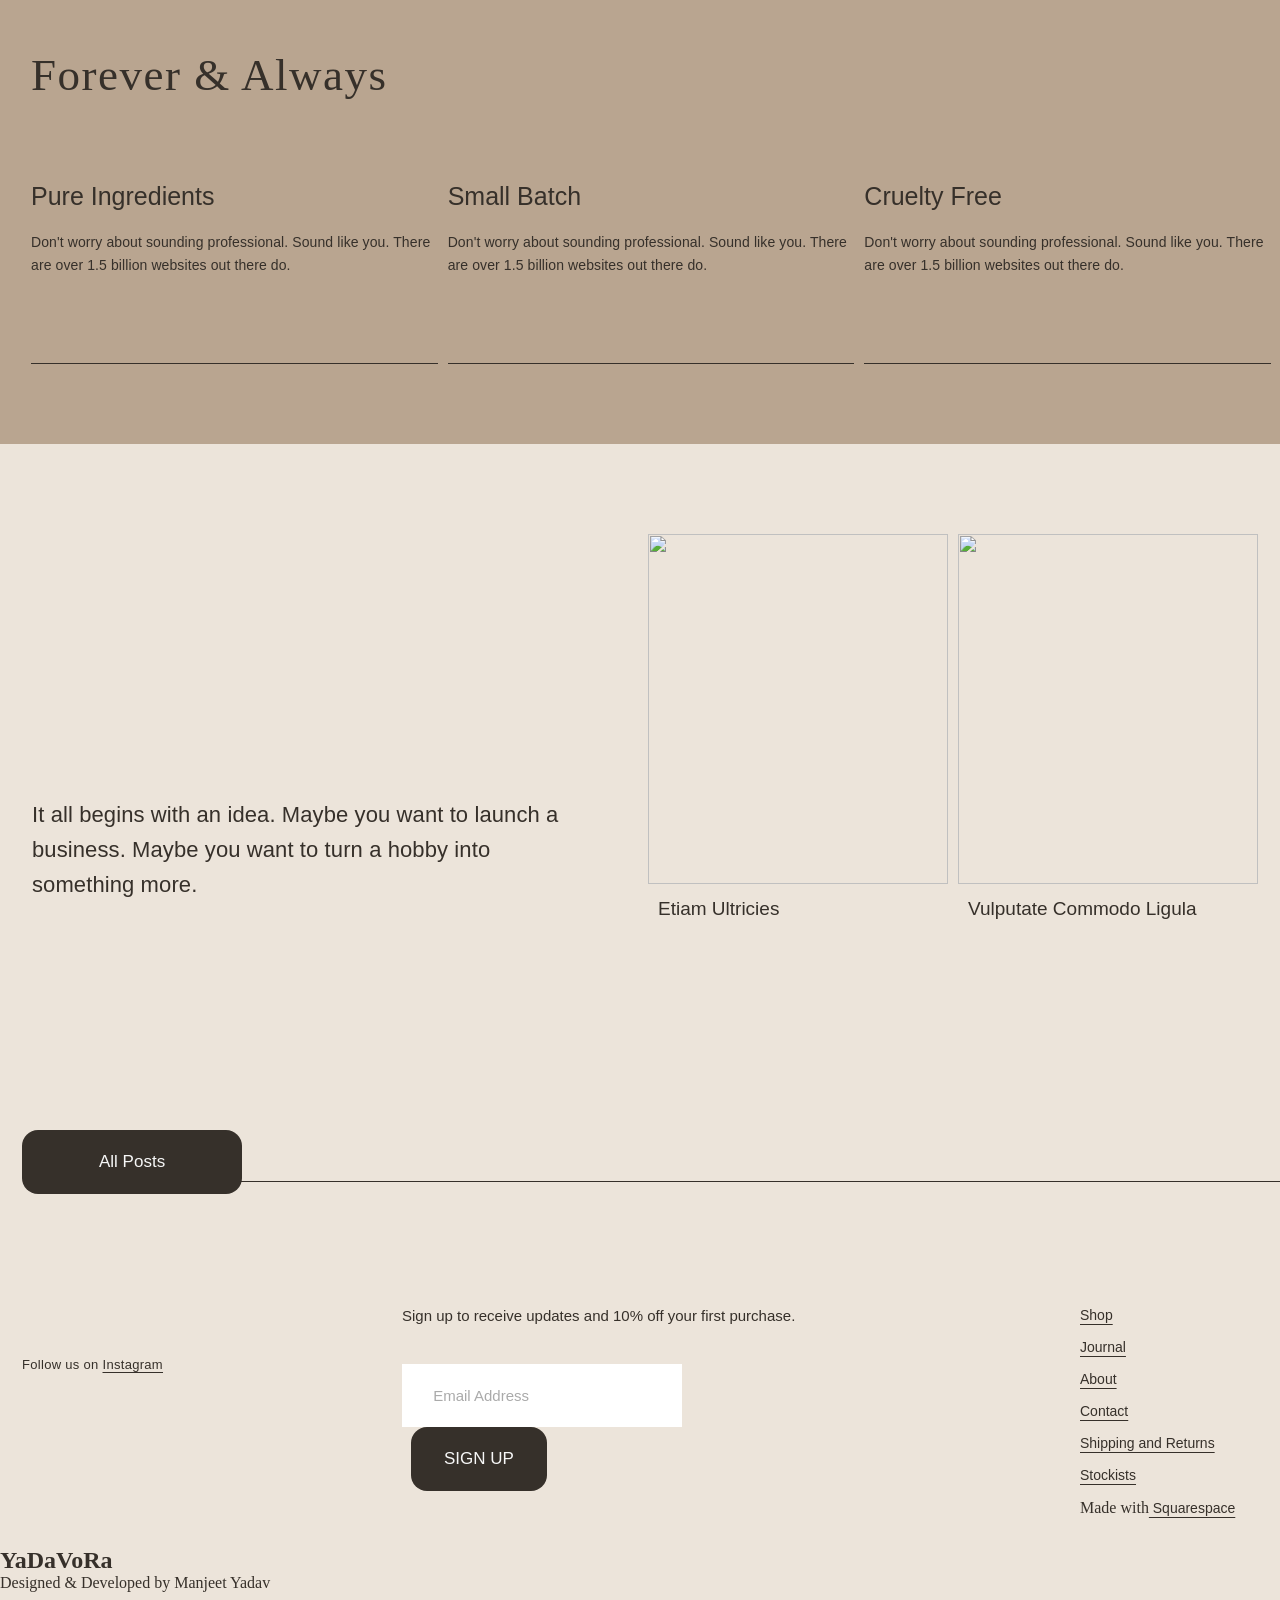
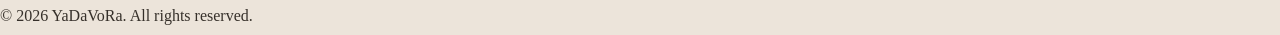
==== commit 23b79f61: "Update index.html" ====
--- a/index.html
+++ b/index.html
@@ -224,6 +224,12 @@
             <p>Made with<a href="#">  Squarespace</a> </p>
         </div>
     </footer>
+
+    <div class="developed">
+            <h2>YaDaVoRa</h2>
+            <p style="margin-bottom: 15px;">Designed & Developed by <span>Manjeet Yadav</span></p>
+            <p style="margin-bottom: 10px;">© 2026 YaDaVoRa. All rights reserved.</p>
+        </div>
 </body>
 
 </html>
